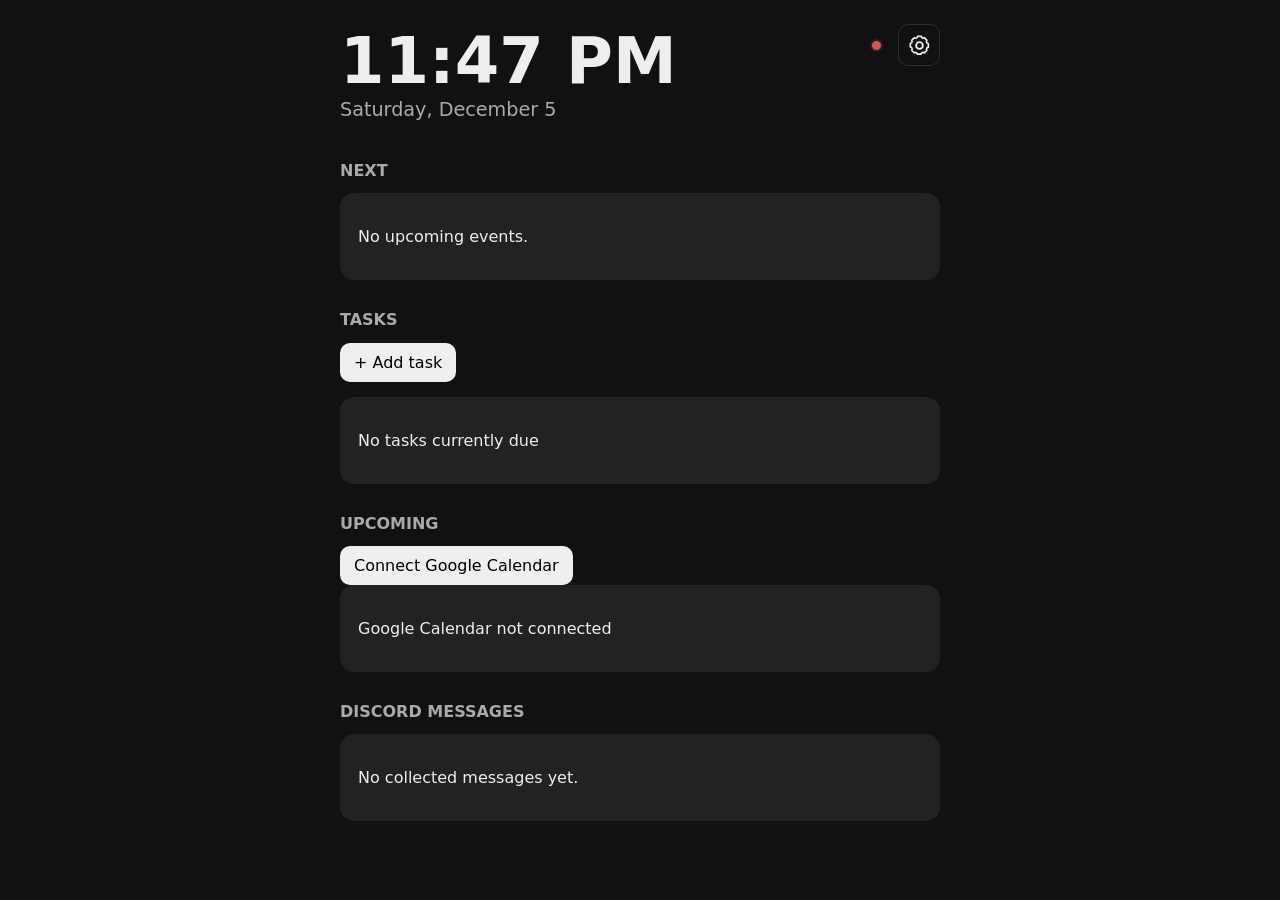
==== index.html @ 7ff109eb "Add files via upload" ====
<!DOCTYPE html>
<html lang="en">
<head>
    <meta charset="UTF-8">
    <meta name="viewport"
          content="width=device-width, initial-scale=1.0">
    <title>Home</title>
    <link rel="stylesheet" href="style.css">
    <link rel="manifest" href="manifest.json">
    <meta name="theme-color" content="#111111">
</head>

<body>
    <main>
        <header class="dashboard-header">

            <div>
                <div id="time">--:--</div>
                <div id="date">Loading...</div>
            </div>

            <div class="header-controls">

                <button
                    type="button"
                    id="collector-status-button"
                    class="collector-status-button"
                    aria-label="Collector status unknown"
                    title="Collector status"
                >
                    <span
                        id="collector-status-dot"
                        class="collector-status-dot collector-status-unknown"
                    ></span>
                </button>

                <button
                    type="button"
                    id="open-settings"
                    class="settings-icon-button"
                    aria-label="Open settings"
                >
                    <svg
                        viewBox="0 0 24 24"
                        aria-hidden="true"
                    >
                        <path
                            d="M12 15.5a3.5 3.5 0 1 0 0-7 3.5 3.5 0 0 0 0 7Z"
                            fill="none"
                            stroke="currentColor"
                            stroke-width="2"
                        />
                        <path
                            d="M19.4 15a1.7 1.7 0 0 0 .34 1.88l.06.06-2.83 2.83-.06-.06A1.7 1.7 0 0 0 15 19.4a1.7 1.7 0 0 0-1 .6 1.7 1.7 0 0 0-.4 1.1V21H9.6v-.1A1.7 1.7 0 0 0 8.6 19.4a1.7 1.7 0 0 0-1.88.34l-.06.06-2.83-2.83.06-.06A1.7 1.7 0 0 0 4.2 15a1.7 1.7 0 0 0-.6-1 1.7 1.7 0 0 0-1.1-.4H2.4V9.6h.1A1.7 1.7 0 0 0 4.2 8.6a1.7 1.7 0 0 0-.34-1.88l-.06-.06 2.83-2.83.06.06A1.7 1.7 0 0 0 8.6 4.2a1.7 1.7 0 0 0 1-.6 1.7 1.7 0 0 0 .4-1.1V2.4h4v.1a1.7 1.7 0 0 0 1 1.7 1.7 1.7 0 0 0 1.88-.34l.06-.06 2.83 2.83-.06.06A1.7 1.7 0 0 0 19.4 8.6a1.7 1.7 0 0 0 .6 1 1.7 1.7 0 0 0 1.1.4h.1v4h-.1a1.7 1.7 0 0 0-1.7 1Z"
                            fill="none"
                            stroke="currentColor"
                            stroke-width="1.7"
                            stroke-linecap="round"
                            stroke-linejoin="round"
                        />
                    </svg>
                </button>

            </div>

        </header>

        <div id="dashboard-view">

            <section>
                <h2>Next</h2>

                <div id="next-event">
                    <div class="card">
                        <p>No upcoming events.</p>
                    </div>
                </div>
            </section>

            <section>
                <h2>Tasks</h2>

                <button id="show-add-task">+ Add task</button>

                <form id="task-form" hidden>
                    <div class="card task-form">

                        <h3 id="task-form-title">Add task</h3>

                        <label>
                            Task
                            <input
                                id="task-name"
                                type="text"
                                required
                                placeholder="e.g. Clean bathroom"
                            >
                        </label>

                        <label>
                            Type
                            <select id="task-type">
                                <option value="one-off">One-off</option>
                                <option value="recurring">Recurring</option>
                            </select>
                        </label>

                        <label>
                            Special task type
                            <select id="task-special-type">
                                <option value="">Normal task</option>
                                <option value="clothes-washing">
                                    Clothes washing
                                </option>
                                <option value="bedding-washing">
                                    Bedding / towels washing
                                </option>
                            </select>
                        </label>

                        <label>
                            Scheduling
                            <select id="task-flexibility">
                                <option value="flexible">Flexible</option>
                                <option value="fixed">Fixed</option>
                            </select>
                        </label>

                        <label>
                            Estimated duration
                            <div class="duration-input">
                                <input
                                    id="task-duration"
                                    type="number"
                                    min="5"
                                    step="5"
                                    value="30"
                                    required
                                >
                                <span>minutes</span>
                            </div>
                        </label>

                        <div id="task-due-option">
                            <label>
                                Due date
                                <input id="task-due" type="date">
                            </label>
                        </div>

                        <div id="recurring-options" hidden>

                            <label>
                                Ideally every
                                <div class="duration-input">
                                    <input
                                        id="task-interval"
                                        type="number"
                                        min="1"
                                        value="7"
                                    >
                                    <span>days</span>
                                </div>
                            </label>

                            <label>
                                Can be done this many days early
                                <input
                                    id="task-early"
                                    type="number"
                                    min="0"
                                    value="1"
                                >
                            </label>

                            <label>
                                Can be done this many days late
                                <input
                                    id="task-late"
                                    type="number"
                                    min="0"
                                    value="2"
                                >
                            </label>

                        </div>

                        <div id="task-flexible-options">

                            <label>
                                Earliest time
                                <input
                                    id="task-earliest-time"
                                    type="time"
                                    value="09:00"
                                >
                            </label>

                            <label>
                                Latest time
                                <input
                                    id="task-latest-time"
                                    type="time"
                                    value="20:00"
                                >
                            </label>

                        </div>

                        <div id="task-fixed-options" hidden>

                            <label>
                                Fixed date
                                <input
                                    id="task-fixed-date"
                                    type="date"
                                >
                            </label>

                            <label>
                                Start time
                                <input
                                    id="task-fixed-start-time"
                                    type="time"
                                >
                            </label>

                        </div>

                        <label class="checkbox-label">
                            <input
                                id="task-requires-home"
                                type="checkbox"
                            >
                            Requires me to be home
                        </label>

                        <label>
                            Effort
                            <select id="task-effort">
                                <option value="low">Low</option>
                                <option value="medium" selected>Medium</option>
                                <option value="high">High</option>
                            </select>
                        </label>

                        <label
                            id="task-batchable-option"
                            class="checkbox-label"
                            hidden
                        >
                            <input
                                id="task-batchable"
                                type="checkbox"
                            >
                            Can be grouped with similar tasks
                        </label>

                        <label class="checkbox-label">
                            <input
                                id="task-avoid-hangover"
                                type="checkbox"
                                checked
                            >
                            Avoid likely hangover days
                        </label>

                        <label>
                            Notes
                            <textarea
                                id="task-notes"
                                rows="3"
                            ></textarea>
                        </label>

                        <div class="form-buttons">
                            <button type="submit" id="save-task">
                                Save task
                            </button>

                            <button
                                type="button"
                                id="cancel-task"
                            >
                                Cancel
                            </button>
                        </div>

                    </div>
                </form>

                <div id="task-list"></div>
            </section>

            <section>
                <h2>Upcoming</h2>
            
                <button id="connect-google">
                    Connect Google Calendar
                </button>
            
                <div id="calendar-events">
                    <div class="card">
                        <p>Google Calendar not connected</p>
                    </div>
                </div>
            </section>

            <section id="discord-messages-section">
                <h2>Discord messages</h2>

                <div id="discord-messages">
                    <div class="card">
                        <p>Loading messages...</p>
                    </div>
                </div>
            </section>
        </div>

        <div id="settings-view" hidden>

            <div class="settings-header">

                <h1>Settings</h1>

                <button
                    type="button"
                    id="close-settings"
                    class="settings-close-button"
                    aria-label="Close settings"
                >
                    ×
                </button>

            </div>

            <div
                class="settings-tabs"
                role="tablist"
                aria-label="Settings categories"
            >

                <button
                    type="button"
                    class="settings-tab active"
                    data-settings-tab="calendar"
                >
                    Calendar
                </button>

                <button
                    type="button"
                    class="settings-tab"
                    data-settings-tab="scheduler"
                >
                    Scheduler
                </button>

            </div>

            <div
                id="calendar-settings-tab"
                class="settings-tab-content"
            >

        <section>
            <h2>Calendar Settings</h2>

            <p class="settings-description">
                Choose how automatic scheduling should treat each calendar.
            </p>

            <div id="calendar-settings">
                <div class="card">
                    <p>Loading calendars...</p>
                </div>
            </div>
        </section>

        </div>

            <div
                id="scheduler-settings-tab"
                class="settings-tab-content"
                hidden
            >

                <section>
                    <h2>Scheduler Settings</h2>

                    <div class="card task-form">

                        <label>
                            Normal earliest start
                            <input
                                id="scheduler-normal-earliest"
                                type="time"
                                value="12:00"
                            >
                        </label>

                        <label>
                            Hangover-day earliest start
                            <input
                                id="scheduler-hangover-earliest"
                                type="time"
                                value="14:00"
                            >
                        </label>

                        <label>
                            Preferred finish
                            <input
                                id="scheduler-preferred-finish"
                                type="time"
                                value="19:00"
                            >
                        </label>

                        <label>
                            Absolute latest finish
                            <input
                                id="scheduler-absolute-finish"
                                type="time"
                                value="21:00"
                            >
                        </label>

                        <label class="checkbox-label">
                            <input
                                id="scheduler-early-fixed-override"
                                type="checkbox"
                                checked
                            >
                            Early fixed events override normal start time
                        </label>

                        <label>
                            Lecture travel before
                            <div class="duration-input">
                                <input
                                    id="scheduler-lecture-travel-before"
                                    type="number"
                                    min="0"
                                    step="5"
                                    value="40"
                                >
                                <span>minutes</span>
                            </div>
                        </label>

                        <label>
                            Lecture travel after
                            <div class="duration-input">
                                <input
                                    id="scheduler-lecture-travel-after"
                                    type="number"
                                    min="0"
                                    step="5"
                                    value="40"
                                >
                                <span>minutes</span>
                            </div>
                        </label>

                        <label>
                            Default transition buffer
                            <div class="duration-input">
                                <input
                                    id="scheduler-transition"
                                    type="number"
                                    min="0"
                                    step="5"
                                    value="15"
                                >
                                <span>minutes</span>
                            </div>
                        </label>

                        <button id="save-scheduler-settings">
                            Save scheduler settings
                        </button>

                        <p id="scheduler-settings-status"></p>

                    </div>
                </section>
            </div>

        </div>
    </main>

        <dialog id="confirm-dialog">

            <div class="confirm-dialog-content">

                <h3 id="confirm-dialog-title">
                    Are you sure?
                </h3>

                <p id="confirm-dialog-message"></p>

                <div class="confirm-dialog-actions">

                    <button
                        type="button"
                        id="confirm-dialog-cancel"
                    >
                        Cancel
                    </button>

                    <button
                        type="button"
                        id="confirm-dialog-confirm"
                        class="danger-button"
                    >
                        Delete
                    </button>

                </div>

            </div>

        </dialog>

        <dialog id="laundry-machine-dialog">

            <div class="confirm-dialog-content">

                <h3>
                    Machine already in use
                </h3>

                <p>
                    How long do you think it will be busy?
                </p>

                <div class="laundry-machine-options">

                    <button
                        type="button"
                        data-laundry-busy-minutes="30"
                    >
                        30 minutes
                    </button>

                    <button
                        type="button"
                        data-laundry-busy-minutes="60"
                    >
                        1 hour
                    </button>

                    <button
                        type="button"
                        data-laundry-busy-minutes="120"
                    >
                        2 hours
                    </button>

                </div>

                <div class="confirm-dialog-actions">

                    <button
                        type="button"
                        id="laundry-machine-cancel"
                    >
                        Cancel
                    </button>

                </div>

            </div>

        </dialog>

        <dialog id="collector-status-dialog">

            <div class="collector-status-dialog-content">

                <div class="collector-status-dialog-header">
                    <h3>Collector status</h3>

                    <button
                        type="button"
                        id="collector-status-close"
                        class="collector-status-close"
                        aria-label="Close collector status"
                    >
                        ×
                    </button>
                </div>

                <div id="collector-status-details">
                    Loading...
                </div>

            </div>

        </dialog>

    <script src="script-v15.js"></script>
</body>
</html>
---- style.css ----
body {
    margin: 0;
    font-family: system-ui, sans-serif;
    background: #111;
    color: #eee;
}

main {
    max-width: 600px;
    margin: auto;
    padding: 24px;
}

header {
    margin-bottom: 40px;
}

#time {
    font-size: 4rem;
    font-weight: 700;
}

#date {
    font-size: 1.2rem;
    color: #aaa;
}

section {
    margin-bottom: 30px;
}

h2 {
    font-size: 1rem;
    text-transform: uppercase;
    color: #aaa;
}

.card {
    background: #222;
    padding: 18px;
    border-radius: 14px;
}

button {
    padding: 10px 14px;
    border: 0;
    border-radius: 10px;
    font: inherit;
}

.task {
    display: flex;
    align-items: center;
    justify-content: space-between;
    margin-bottom: 10px;
}

#show-add-task {
    margin-bottom: 15px;
}

.task-form {
    display: flex;
    flex-direction: column;
    gap: 18px;
    margin-bottom: 20px;
}

.task-form label {
    display: flex;
    flex-direction: column;
    gap: 7px;
    color: #aaa;
}

.task-form input,
.task-form select,
.task-form textarea {
    box-sizing: border-box;
    width: 100%;
    padding: 11px;
    border: 1px solid #444;
    border-radius: 8px;
    background: #181818;
    color: #eee;
    font: inherit;
}

.duration-input {
    display: flex;
    align-items: center;
    gap: 10px;
}

.duration-input input {
    flex: 1;
}

.form-buttons {
    display: flex;
    gap: 10px;
}

.task {
    display: flex;
    justify-content: space-between;
    align-items: center;
    gap: 15px;
}

.task-details {
    flex: 1;
}

.task-meta {
    margin-top: 5px;
    color: #aaa;
    font-size: 0.85rem;
}

.dormant-section {
    margin-top: 20px;
}

.dormant-section summary {
    cursor: pointer;
    color: #aaa;
    padding: 10px 0;
}

.dormant-list {
    margin-top: 10px;
}

.task-dormant {
    opacity: 0.55;
}

.task-actions {
    display: flex;
    gap: 8px;
    align-items: center;
}

.checkbox-label {
    flex-direction: row !important;
    align-items: center;
    gap: 10px !important;
}

.checkbox-label input {
    width: auto;
    margin: 0;
}

.task-actions {
    display: flex;
    gap: 8px;
    align-items: center;
    flex-wrap: wrap;
}

.task-form h3 {
    margin: 0 0 5px;
}

/* =========================
   TASK ACTION MENU
   ========================= */

.task-actions {
    display: flex;
    align-items: center;
    gap: 8px;
}

.task-action-menu {
    position: relative;
}

.task-action-menu > summary {
    list-style: none;

    display: flex;
    align-items: center;
    justify-content: center;

    width: 38px;
    height: 38px;

    padding: 0;

    border: 1px solid
        rgba(255, 255, 255, 0.12);
    border-radius: 10px;

    cursor: pointer;

    font-size: 22px;
    line-height: 1;
}

.task-action-menu > summary::-webkit-details-marker {
    display: none;
}

.task-action-menu-items {
    position: absolute;

    top: calc(100% + 6px);
    right: 0;

    z-index: 100;

    display: flex;
    flex-direction: column;

    min-width: 150px;

    padding: 6px;

    background: #1d1d1d;

    border: 1px solid
        rgba(255, 255, 255, 0.12);

    border-radius: 10px;

    box-shadow:
        0 8px 24px
        rgba(0, 0, 0, 0.35);
}

.task-action-menu-items button {
    width: 100%;

    padding: 10px 12px;

    border: 0;
    border-radius: 7px;

    background: transparent;

    text-align: left;
    white-space: nowrap;

    cursor: pointer;
}

.task-action-menu-items button:hover {
    background:
        rgba(255, 255, 255, 0.08);
}

/* =========================
   CONFIRMATION DIALOG
   ========================= */

#confirm-dialog {
    width: min(
        calc(100% - 32px),
        400px
    );

    padding: 0;

    border: 1px solid
        rgba(255, 255, 255, 0.12);

    border-radius: 16px;

    background: #1d1d1d;
    color: inherit;

    box-shadow:
        0 20px 60px
        rgba(0, 0, 0, 0.5);
}

#confirm-dialog::backdrop {
    background:
        rgba(0, 0, 0, 0.65);

    backdrop-filter:
        blur(3px);
}

.confirm-dialog-content {
    padding: 22px;
}

.confirm-dialog-content h3 {
    margin-top: 0;
    margin-bottom: 10px;
}

.confirm-dialog-content p {
    margin:
        0 0 22px 0;

    opacity: 0.8;
}

.confirm-dialog-actions {
    display: flex;
    justify-content: flex-end;
    gap: 10px;
}

.danger-button {
    background: #b3261e;
    color: white;
}

/* =========================
   TASK ACTION ICONS
   ========================= */

.task-action-menu-items button {
    display: flex;
    align-items: center;
    gap: 10px;

    color: #f2f2f2;

    font: inherit;
}

.task-action-icon {
    width: 18px;
    height: 18px;

    flex: 0 0 18px;

    color: currentColor;
}

.task-delete-action {
    color: #f2f2f2;
}

.task-action-menu-items button:hover {
    background:
        rgba(255, 255, 255, 0.08);
}

/* =========================
   LAUNDRY MACHINE DIALOG
   ========================= */

#laundry-machine-dialog {
    width: min(
        calc(100% - 32px),
        400px
    );

    padding: 0;

    border: 1px solid
        rgba(255, 255, 255, 0.12);

    border-radius: 16px;

    background: #1d1d1d;
    color: inherit;

    box-shadow:
        0 20px 60px
        rgba(0, 0, 0, 0.5);
}

#laundry-machine-dialog::backdrop {
    background:
        rgba(0, 0, 0, 0.65);

    backdrop-filter:
        blur(3px);
}

.laundry-machine-options {
    display: flex;
    flex-direction: column;
    gap: 8px;

    margin-bottom: 18px;
}

.laundry-machine-options button {
    width: 100%;

    padding: 12px 14px;

    text-align: left;
}

/* =========================
   MACHINE BUSY TASK
   ========================= */

.task-machine-busy .task-details {
    opacity: 0.58;
}

.task-machine-busy-label {
    margin-top: 6px;

    font-size: 0.9rem;
    font-weight: 600;

    opacity: 0.85;
}

/* =========================
   SETTINGS PAGE
   ========================= */

.dashboard-header {
    display: flex;
    align-items: flex-start;
    justify-content: space-between;
    gap: 20px;
}

.settings-icon-button,
.settings-close-button {
    display: flex;
    align-items: center;
    justify-content: center;

    width: 42px;
    height: 42px;
    padding: 0;

    flex: 0 0 42px;

    background: transparent;
    color: #eee;

    border: 1px solid
        rgba(255, 255, 255, 0.12);

    cursor: pointer;
}

.settings-icon-button svg {
    width: 23px;
    height: 23px;
}

.settings-icon-button:hover,
.settings-close-button:hover {
    background:
        rgba(255, 255, 255, 0.08);
}

.settings-close-button {
    font-size: 28px;
    line-height: 1;
}

.settings-header {
    display: flex;
    align-items: center;
    justify-content: space-between;

    margin-bottom: 24px;
}

.settings-header h1 {
    margin: 0;

    font-size: 1.6rem;
}

.settings-tabs {
    display: flex;
    gap: 6px;

    padding: 5px;
    margin-bottom: 24px;

    background: #1a1a1a;
    border-radius: 12px;
}

.settings-tab {
    flex: 1;

    background: transparent;
    color: #aaa;

    cursor: pointer;
}

.settings-tab:hover {
    background:
        rgba(255, 255, 255, 0.05);
}

.settings-tab.active {
    background: #333;
    color: #fff;
}

.settings-tab-content > section {
    margin-bottom: 0;
}

/* =========================
   CALENDAR SETTINGS
   ========================= */

#calendar-settings {
    display: flex;
    flex-direction: column;
    gap: 14px;
}


.calendar-setting {
    position: relative;

    display: grid;
    grid-template-columns: 12px 1fr;
    column-gap: 12px;
    row-gap: 18px;

    padding: 18px;
}


.calendar-setting-color {
    width: 10px;
    height: 10px;

    margin-top: 5px;

    border-radius: 50%;
}


.calendar-setting-name {
    font-size: 1rem;
    font-weight: 650;
    line-height: 1.3;
}


.calendar-setting-controls {
    grid-column: 1 / -1;

    display: flex;
    flex-direction: column;
    gap: 16px;
}


.calendar-setting-field {
    display: flex;
    flex-direction: column;
    gap: 7px;
}


.calendar-setting-label {
    color: #999;
    font-size: 0.8rem;
    font-weight: 600;
}


/* -------------------------
   CUSTOM SELECTS
   ------------------------- */

.calendar-role,
.calendar-type {
    width: 100%;
    box-sizing: border-box;

    padding:
        11px 40px
        11px 12px;

    border:
        1px solid
        rgba(255, 255, 255, 0.12);

    border-radius: 10px;

    background-color: #181818;

    color: #f2f2f2;

    font: inherit;

    appearance: none;
    -webkit-appearance: none;

    cursor: pointer;

    background-image:
        url("data:image/svg+xml,%3Csvg xmlns='http://www.w3.org/2000/svg' width='16' height='16' viewBox='0 0 24 24' fill='none' stroke='%23aaaaaa' stroke-width='2' stroke-linecap='round' stroke-linejoin='round'%3E%3Cpath d='m6 9 6 6 6-6'/%3E%3C/svg%3E");

    background-repeat:
        no-repeat;

    background-position:
        right 12px center;

    background-size:
        16px;
}


.calendar-role:hover,
.calendar-type:hover {
    border-color:
        rgba(255, 255, 255, 0.22);
}


.calendar-role:focus,
.calendar-type:focus {
    outline:
        2px solid
        rgba(255, 255, 255, 0.18);

    outline-offset:
        1px;

    border-color:
        rgba(255, 255, 255, 0.28);
}


/* -------------------------
   DISPLACEABLE TOGGLE
   ------------------------- */

.calendar-displaceable-option {
    display: flex;
    align-items: center;
    justify-content: space-between;
    gap: 20px;

    padding-top: 14px;

    border-top:
        1px solid
        rgba(255, 255, 255, 0.08);

    color: #ddd;

    cursor: pointer;
}


.calendar-displaceable-option[hidden] {
    display: none;
}


.calendar-displaceable {
    position: absolute;

    width: 1px;
    height: 1px;

    opacity: 0;

    pointer-events: none;
}


.calendar-toggle {
    position: relative;

    width: 44px;
    height: 24px;

    flex: 0 0 44px;

    border-radius: 999px;

    background:
        rgba(255, 255, 255, 0.16);

    transition:
        background 0.18s ease;
}


.calendar-toggle::after {
    content: "";

    position: absolute;

    top: 3px;
    left: 3px;

    width: 18px;
    height: 18px;

    border-radius: 50%;

    background: #fff;

    box-shadow:
        0 1px 3px
        rgba(0, 0, 0, 0.4);

    transition:
        transform 0.18s ease;
}


.calendar-displaceable:checked
    + .calendar-toggle {

    background: #4f7cff;
}


.calendar-displaceable:checked
    + .calendar-toggle::after {

    transform:
        translateX(20px);
}


.calendar-displaceable:focus-visible
    + .calendar-toggle {

    outline:
        2px solid
        rgba(255, 255, 255, 0.6);

    outline-offset:
        2px;
}

/* =========================
   COLLECTOR STATUS
   ========================= */

.header-controls {
    display: flex;
    align-items: center;
    gap: 10px;
}


.collector-status-button {
    display: flex;
    align-items: center;
    justify-content: center;

    width: 24px;
    height: 42px;

    padding: 0;

    background: transparent;
    cursor: pointer;
}


.collector-status-dot {
    display: block;

    width: 9px;
    height: 9px;

    border-radius: 50%;

    box-shadow:
        0 0 0 2px
        rgba(255, 255, 255, 0.08);
}


.collector-status-healthy {
    background: #43c767;
}


.collector-status-degraded {
    background: #d9a441;
}


.collector-status-offline,
.collector-status-unknown {
    background: #d9534f;
}


/* =========================
   DISCORD MESSAGES
   ========================= */

#discord-messages {
    display: flex;
    flex-direction: column;
    gap: 10px;
}


.discord-message {
    padding: 14px 16px;
}


.discord-message-content {
    white-space: pre-wrap;
    overflow-wrap: anywhere;

    line-height: 1.4;
}


.discord-message-meta {
    margin-top: 8px;

    color: #888;
    font-size: 0.8rem;
}

/* =========================
   COLLECTOR STATUS DIALOG
   ========================= */

#collector-status-dialog {
    width: min(
        calc(100% - 32px),
        380px
    );

    padding: 0;

    border: 1px solid
        rgba(255, 255, 255, 0.12);

    border-radius: 16px;

    background: #1d1d1d;
    color: #eee;

    box-shadow:
        0 20px 60px
        rgba(0, 0, 0, 0.5);
}


#collector-status-dialog::backdrop {
    background:
        rgba(0, 0, 0, 0.65);

    backdrop-filter:
        blur(3px);
}


.collector-status-dialog-content {
    padding: 20px;
}


.collector-status-dialog-header {
    display: flex;
    align-items: center;
    justify-content: space-between;

    margin-bottom: 20px;
}


.collector-status-dialog-header h3 {
    margin: 0;
}


.collector-status-close {
    width: 36px;
    height: 36px;

    padding: 0;

    display: flex;
    align-items: center;
    justify-content: center;

    background: transparent;
    color: #eee;

    font-size: 24px;
    cursor: pointer;
}


.collector-dialog-overall {
    display: flex;
    align-items: center;
    gap: 10px;

    margin-bottom: 20px;

    font-size: 1.05rem;
}


.collector-component-list {
    border-top: 1px solid
        rgba(255, 255, 255, 0.08);

    border-bottom: 1px solid
        rgba(255, 255, 255, 0.08);
}


.collector-component {
    display: flex;
    justify-content: space-between;

    padding: 11px 0;
}


.collector-component + .collector-component {
    border-top: 1px solid
        rgba(255, 255, 255, 0.05);
}


.collector-component span:last-child {
    color: #aaa;
}


.collector-last-check {
    margin-top: 16px;

    color: #888;
    font-size: 0.85rem;
}
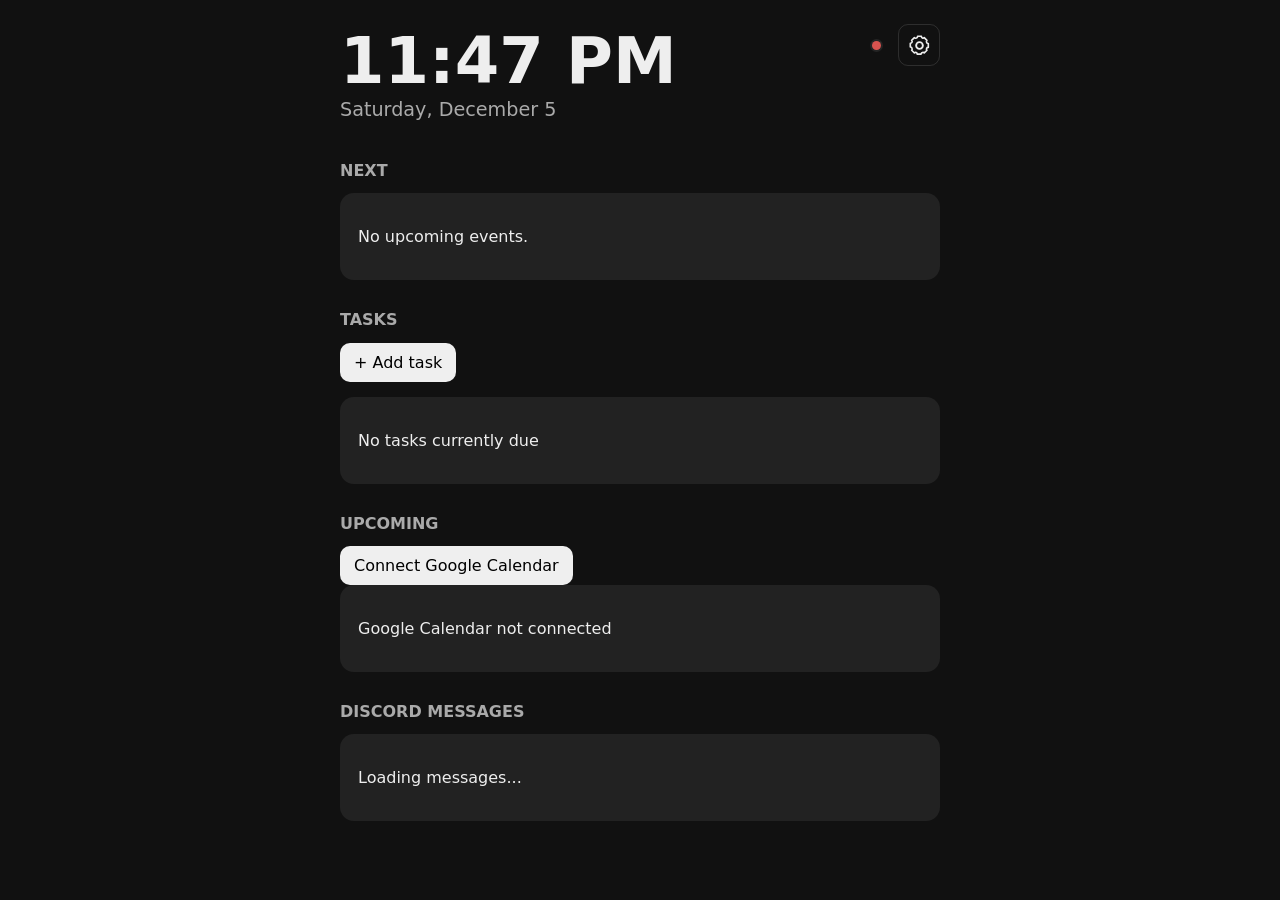
==== commit dd189226: "Add files via upload" ====
--- a/index.html
+++ b/index.html
@@ -306,6 +306,30 @@
                 </div>
             </section>
 
+            <section
+                id="discord-events-section"
+                hidden
+            >
+                <h2>Would you like to go?</h2>
+
+                <div id="discord-events"></div>
+
+                <details
+                    id="rejected-discord-events-section"
+                    class="rejected-discord-events"
+                    hidden
+                >
+                    <summary>
+                        Rejected events
+                    </summary>
+
+                    <div
+                        id="rejected-discord-events"
+                        class="rejected-discord-events-list"
+                    ></div>
+                </details>
+            </section>
+
             <section id="discord-messages-section">
                 <h2>Discord messages</h2>
 
--- a/style.css
+++ b/style.css
@@ -945,3 +945,167 @@
     color: #888;
     font-size: 0.85rem;
 }
+
+/* Discord society announcements */
+
+.discord-message-header {
+    display: flex;
+    align-items: center;
+    gap: 12px;
+    margin-bottom: 12px;
+}
+
+.discord-society-logo {
+    width: 44px;
+    height: 44px;
+    border-radius: 50%;
+    object-fit: cover;
+    flex-shrink: 0;
+}
+
+.discord-message-source {
+    min-width: 0;
+}
+
+.discord-society-name {
+    font-weight: 600;
+    font-size: 0.95rem;
+    line-height: 1.2;
+}
+
+.discord-channel-name {
+    margin-top: 2px;
+    font-size: 0.8rem;
+    opacity: 0.65;
+}
+
+.discord-message-content {
+    white-space: pre-wrap;
+    overflow-wrap: anywhere;
+}
+
+.discord-message-meta {
+    margin-top: 10px;
+    font-size: 0.75rem;
+    opacity: 0.6;
+}
+
+/* =========================
+   DISCORD EVENT CANDIDATES
+   ========================= */
+
+#discord-events {
+    display: flex;
+    flex-direction: column;
+    gap: 12px;
+}
+
+.discord-event-card {
+    padding: 16px;
+}
+
+.discord-event-header {
+    display: flex;
+    align-items: center;
+    gap: 10px;
+
+    margin-bottom: 14px;
+}
+
+.discord-event-title {
+    margin-bottom: 10px;
+
+    font-size: 1.15rem;
+    font-weight: 700;
+    line-height: 1.3;
+}
+
+.discord-event-details {
+    display: flex;
+    flex-direction: column;
+    gap: 4px;
+
+    color: #ccc;
+    line-height: 1.4;
+}
+
+.discord-event-description {
+    margin-top: 12px;
+
+    color: #aaa;
+    line-height: 1.45;
+}
+
+.discord-event-original {
+    margin-top: 14px;
+
+    color: #aaa;
+}
+
+.discord-event-original summary {
+    cursor: pointer;
+
+    font-size: 0.85rem;
+}
+
+.discord-event-original
+.discord-message-content {
+    margin-top: 10px;
+
+    color: #ccc;
+}
+
+.discord-event-actions {
+    display: flex;
+    justify-content: flex-end;
+    gap: 10px;
+
+    margin-top: 16px;
+}
+
+.discord-event-actions button {
+    display: flex;
+    align-items: center;
+    justify-content: center;
+
+    width: 44px;
+    height: 44px;
+
+    padding: 0;
+
+    border-radius: 50%;
+
+    font-size: 1.35rem;
+    font-weight: 700;
+
+    cursor: pointer;
+}
+
+.discord-event-reject {
+    background: rgba(217, 83, 79, 0.16);
+    color: #ef7773;
+}
+
+.discord-event-accept {
+    background: rgba(67, 199, 103, 0.16);
+    color: #63d881;
+}
+
+.discord-event-actions button:disabled {
+    opacity: 0.4;
+    cursor: default;
+}
+
+.discord-event-review-label {
+    margin-top: 2px;
+
+    color: #d9a441;
+    font-size: 0.8rem;
+    font-weight: 600;
+}
+
+.discord-event-needs-review {
+    border:
+        1px solid
+        rgba(217, 164, 65, 0.3);
+}
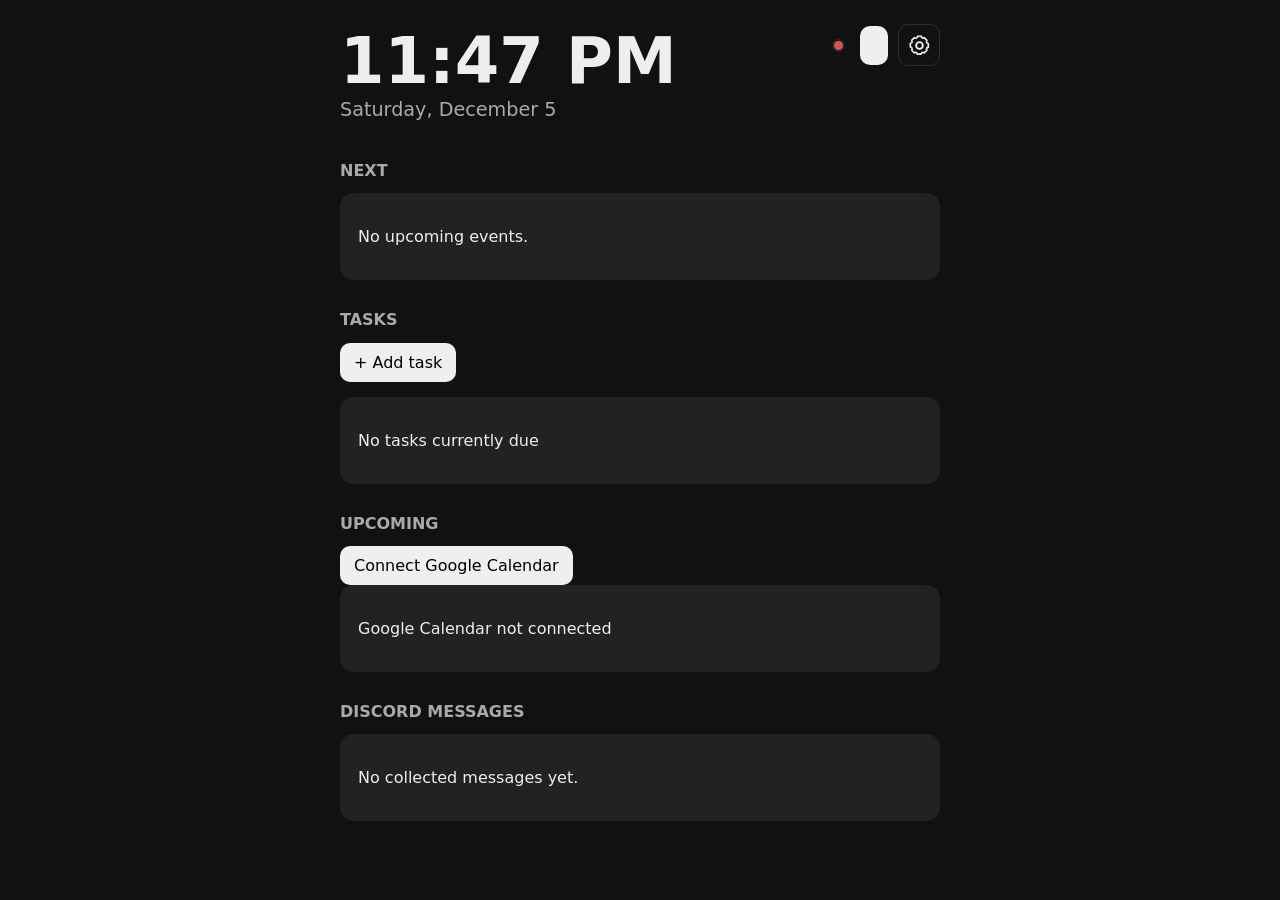
==== commit a8f6f477: "Add files via upload" ====
--- a/index.html
+++ b/index.html
@@ -32,6 +32,36 @@
                         id="collector-status-dot"
                         class="collector-status-dot collector-status-unknown"
                     ></span>
+                </button>
+
+                <button
+                    type="button"
+                    id="open-accepted-events"
+                    class="accepted-events-button"
+                    aria-label="Accepted events"
+                    title="Accepted events"
+                >
+                    <svg
+                        viewBox="0 0 24 24"
+                        aria-hidden="true"
+                    >
+                        <path
+                            d="M8 2v3M16 2v3M3.5 9h17M5 4h14a1.5 1.5 0 0 1 1.5 1.5v14A1.5 1.5 0 0 1 19 21H5a1.5 1.5 0 0 1-1.5-1.5v-14A1.5 1.5 0 0 1 5 4Z"
+                            fill="none"
+                            stroke="currentColor"
+                            stroke-width="1.8"
+                            stroke-linecap="round"
+                            stroke-linejoin="round"
+                        />
+                        <path
+                            d="m8 15 2.3 2.3L16 11.5"
+                            fill="none"
+                            stroke="currentColor"
+                            stroke-width="1.8"
+                            stroke-linecap="round"
+                            stroke-linejoin="round"
+                        />
+                    </svg>
                 </button>
 
                 <button
@@ -323,6 +353,22 @@
                         Rejected events
                     </summary>
 
+                    <div class="rejected-discord-sort">
+                        <label for="rejected-discord-sort">
+                            Sort by
+                        </label>
+
+                        <select id="rejected-discord-sort">
+                            <option value="rejected">
+                                Recently rejected
+                            </option>
+
+                            <option value="event">
+                                Event date
+                            </option>
+                        </select>
+                    </div>
+
                     <div
                         id="rejected-discord-events"
                         class="rejected-discord-events-list"
@@ -339,6 +385,33 @@
                     </div>
                 </div>
             </section>
+        </div>
+
+        <div id="accepted-events-view" hidden>
+
+            <div class="accepted-events-header">
+
+                <h1>Accepted Events</h1>
+
+                <button
+                    type="button"
+                    id="close-accepted-events"
+                    class="settings-close-button"
+                    aria-label="Close accepted events"
+                >
+                    ×
+                </button>
+
+            </div>
+
+            <section>
+                <div id="accepted-discord-events">
+                    <div class="card">
+                        <p>Loading accepted events...</p>
+                    </div>
+                </div>
+            </section>
+
         </div>
 
         <div id="settings-view" hidden>
--- a/style.css
+++ b/style.css
@@ -1109,3 +1109,286 @@
         1px solid
         rgba(217, 164, 65, 0.3);
 }
+
+/* =========================
+   REJECTED EVENT SORT
+   ========================= */
+
+.rejected-discord-sort {
+    display: flex;
+    align-items: center;
+    gap: 10px;
+
+    margin:
+        12px 0
+        14px;
+}
+
+
+.rejected-discord-sort label {
+    color: #999;
+    font-size: 0.8rem;
+    font-weight: 600;
+
+    white-space: nowrap;
+}
+
+
+#rejected-discord-sort {
+    box-sizing: border-box;
+
+    padding:
+        9px 38px
+        9px 12px;
+
+    border:
+        1px solid
+        rgba(255, 255, 255, 0.12);
+
+    border-radius: 10px;
+
+    background-color: #181818;
+
+    color: #f2f2f2;
+
+    font: inherit;
+    font-size: 0.9rem;
+
+    appearance: none;
+    -webkit-appearance: none;
+
+    cursor: pointer;
+
+    background-image:
+        url("data:image/svg+xml,%3Csvg xmlns='http://www.w3.org/2000/svg' width='16' height='16' viewBox='0 0 24 24' fill='none' stroke='%23aaaaaa' stroke-width='2' stroke-linecap='round' stroke-linejoin='round'%3E%3Cpath d='m6 9 6 6 6-6'/%3E%3C/svg%3E");
+
+    background-repeat:
+        no-repeat;
+
+    background-position:
+        right 12px center;
+
+    background-size:
+        16px;
+}
+
+
+#rejected-discord-sort:hover {
+    border-color:
+        rgba(255, 255, 255, 0.22);
+}
+
+
+#rejected-discord-sort:focus {
+    outline:
+        2px solid
+        rgba(255, 255, 255, 0.18);
+
+    outline-offset: 1px;
+
+    border-color:
+        rgba(255, 255, 255, 0.28);
+}
+
+/* =========================
+   DISCORD EVENT EDITING
+   ========================= */
+
+.discord-event-edit {
+    display: inline-flex;
+    align-items: center;
+    justify-content: center;
+
+    margin-top: 14px;
+
+    padding:
+        9px 14px;
+
+    border:
+        1px solid
+        rgba(255, 255, 255, 0.12);
+
+    border-radius: 10px;
+
+    background: #181818;
+    color: #f2f2f2;
+
+    font: inherit;
+    font-size: 0.9rem;
+    font-weight: 600;
+
+    cursor: pointer;
+}
+
+.discord-event-edit:hover {
+    border-color:
+        rgba(255, 255, 255, 0.22);
+
+    background: #202020;
+}
+
+
+/* Give the original announcement
+   breathing room before Edit details */
+
+.discord-event-original +
+.discord-event-edit {
+    margin-top: 16px;
+}
+
+
+/* Expanded editor */
+
+.discord-event-edit-form {
+    margin-top: 14px;
+
+    padding: 14px;
+
+    border:
+        1px solid
+        rgba(255, 255, 255, 0.1);
+
+    border-radius: 12px;
+
+    background:
+        rgba(255, 255, 255, 0.025);
+
+    display: flex;
+    flex-direction: column;
+    gap: 12px;
+}
+
+
+/* Important: preserve the HTML hidden
+   attribute when the form is closed */
+
+.discord-event-edit-form[hidden] {
+    display: none;
+}
+
+
+.discord-event-edit-form label {
+    display: flex;
+    flex-direction: column;
+    gap: 6px;
+
+    color: #aaa;
+
+    font-size: 0.82rem;
+    font-weight: 600;
+}
+
+
+/* Inputs */
+
+.discord-event-edit-form input,
+.discord-event-edit-form select,
+.discord-event-edit-form textarea {
+    width: 100%;
+    box-sizing: border-box;
+
+    padding:
+        10px 12px;
+
+    border:
+        1px solid
+        rgba(255, 255, 255, 0.12);
+
+    border-radius: 10px;
+
+    background-color: #181818;
+
+    color: #f2f2f2;
+
+    font: inherit;
+    font-size: 0.95rem;
+}
+
+
+/* Keep textarea tidy */
+
+.discord-event-edit-form textarea {
+    min-height: 80px;
+
+    resize: vertical;
+
+    line-height: 1.4;
+}
+
+
+/* Focus state */
+
+.discord-event-edit-form input:focus,
+.discord-event-edit-form select:focus,
+.discord-event-edit-form textarea:focus {
+    outline:
+        2px solid
+        rgba(255, 255, 255, 0.16);
+
+    outline-offset: 1px;
+
+    border-color:
+        rgba(255, 255, 255, 0.28);
+}
+
+
+/* Cancel / Save row */
+
+.discord-event-edit-actions {
+    display: flex;
+    justify-content: flex-end;
+    gap: 10px;
+
+    margin-top: 2px;
+}
+
+
+.discord-event-edit-actions button {
+    padding:
+        9px 14px;
+
+    border-radius: 10px;
+
+    font: inherit;
+    font-size: 0.9rem;
+    font-weight: 600;
+
+    cursor: pointer;
+}
+
+
+/* Cancel */
+
+.discord-event-edit-actions
+[data-discord-event-edit-cancel] {
+    background: #181818;
+
+    color: #bbb;
+
+    border:
+        1px solid
+        rgba(255, 255, 255, 0.12);
+}
+
+
+/* Save */
+
+.discord-event-edit-actions
+button[type="submit"] {
+    background:
+        rgba(67, 199, 103, 0.16);
+
+    color: #63d881;
+
+    border:
+        1px solid
+        rgba(67, 199, 103, 0.25);
+}
+
+
+.discord-event-edit-actions
+button:disabled {
+    opacity: 0.4;
+
+    cursor: default;
+}
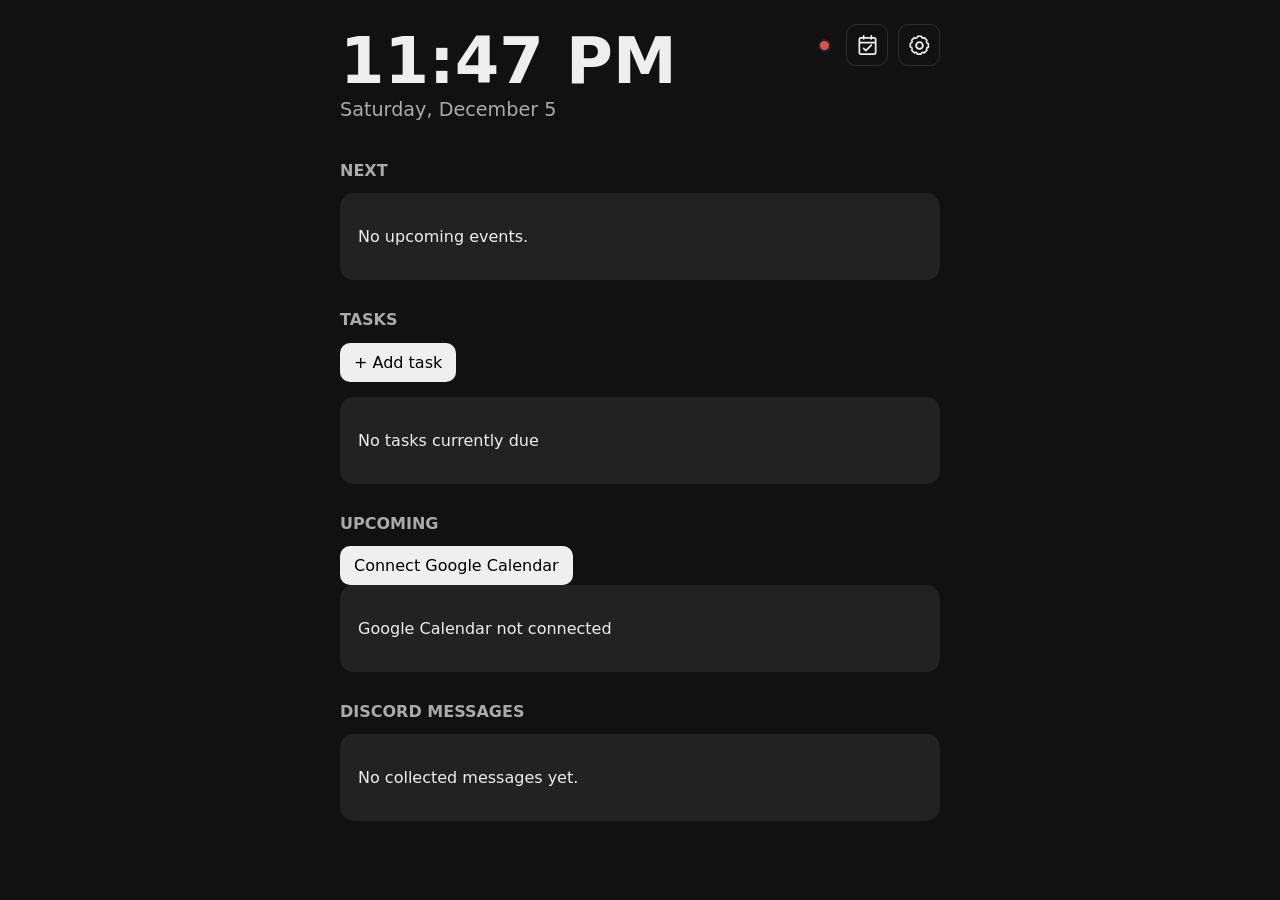
==== commit a5ecd29d: "Add files via upload" ====
--- a/index.html
+++ b/index.html
@@ -97,6 +97,13 @@
 
         <div id="dashboard-view">
 
+            <section
+                id="live-travel-section"
+                hidden
+            >
+                <div id="live-travel"></div>
+            </section>
+
             <section>
                 <h2>Next</h2>
 
--- a/style.css
+++ b/style.css
@@ -422,6 +422,7 @@
 }
 
 .settings-icon-button,
+.accepted-events-button,
 .settings-close-button {
     display: flex;
     align-items: center;
@@ -442,12 +443,14 @@
     cursor: pointer;
 }
 
-.settings-icon-button svg {
+.settings-icon-button svg,
+.accepted-events-button svg {
     width: 23px;
     height: 23px;
 }
 
 .settings-icon-button:hover,
+.accepted-events-button:hover,
 .settings-close-button:hover {
     background:
         rgba(255, 255, 255, 0.08);
@@ -1392,3 +1395,135 @@
 
     cursor: default;
 }
+
+/* =========================
+   ACCEPTED EVENT TRAVEL
+   ========================= */
+
+.accepted-event-travel {
+    margin-top: 12px;
+    border-top: 1px solid rgba(255, 255, 255, 0.08);
+    border-bottom: 1px solid rgba(255, 255, 255, 0.08);
+}
+
+.accepted-event-travel-summary {
+    display: flex;
+    align-items: center;
+    justify-content: space-between;
+
+    padding: 12px 0;
+
+    font-size: 0.95rem;
+    font-weight: 600;
+
+    cursor: pointer;
+    user-select: none;
+
+    list-style: none;
+}
+
+.accepted-event-travel-summary::-webkit-details-marker {
+    display: none;
+}
+
+.accepted-event-travel-summary::marker {
+    display: none;
+    content: "";
+}
+
+.accepted-event-travel-chevron {
+    font-size: 1.25rem;
+    line-height: 1;
+
+    opacity: 0.65;
+
+    transition:
+        transform 0.18s ease;
+}
+
+.accepted-event-travel[open]
+.accepted-event-travel-chevron {
+    transform: rotate(90deg);
+}
+
+
+/* Journey */
+
+.accepted-event-travel-body {
+    padding:
+        2px
+        0
+        14px;
+}
+
+.accepted-travel-leg {
+    display: grid;
+
+    grid-template-columns:
+        46px
+        24px
+        minmax(0, 1fr);
+
+    column-gap: 8px;
+
+    align-items: start;
+
+    padding: 7px 0;
+}
+
+.accepted-travel-leg-time {
+    padding-top: 2px;
+
+    font-size: 0.82rem;
+    opacity: 0.65;
+
+    font-variant-numeric:
+        tabular-nums;
+}
+
+
+/* Icons */
+
+.accepted-travel-leg-icon {
+    display: flex;
+    align-items: flex-start;
+    justify-content: center;
+
+    padding-top: 1px;
+}
+
+.accepted-travel-icon {
+    display: block;
+
+    width: 18px;
+    height: 18px;
+
+    fill: none;
+    stroke: currentColor;
+    stroke-width: 1.8;
+    stroke-linecap: round;
+    stroke-linejoin: round;
+
+    opacity: 0.8;
+}
+
+
+/* Text */
+
+.accepted-travel-leg-content {
+    min-width: 0;
+}
+
+.accepted-travel-leg-main {
+    font-size: 0.9rem;
+    line-height: 1.3;
+}
+
+.accepted-travel-leg-meta {
+    margin-top: 2px;
+
+    font-size: 0.8rem;
+    line-height: 1.25;
+
+    opacity: 0.6;
+}
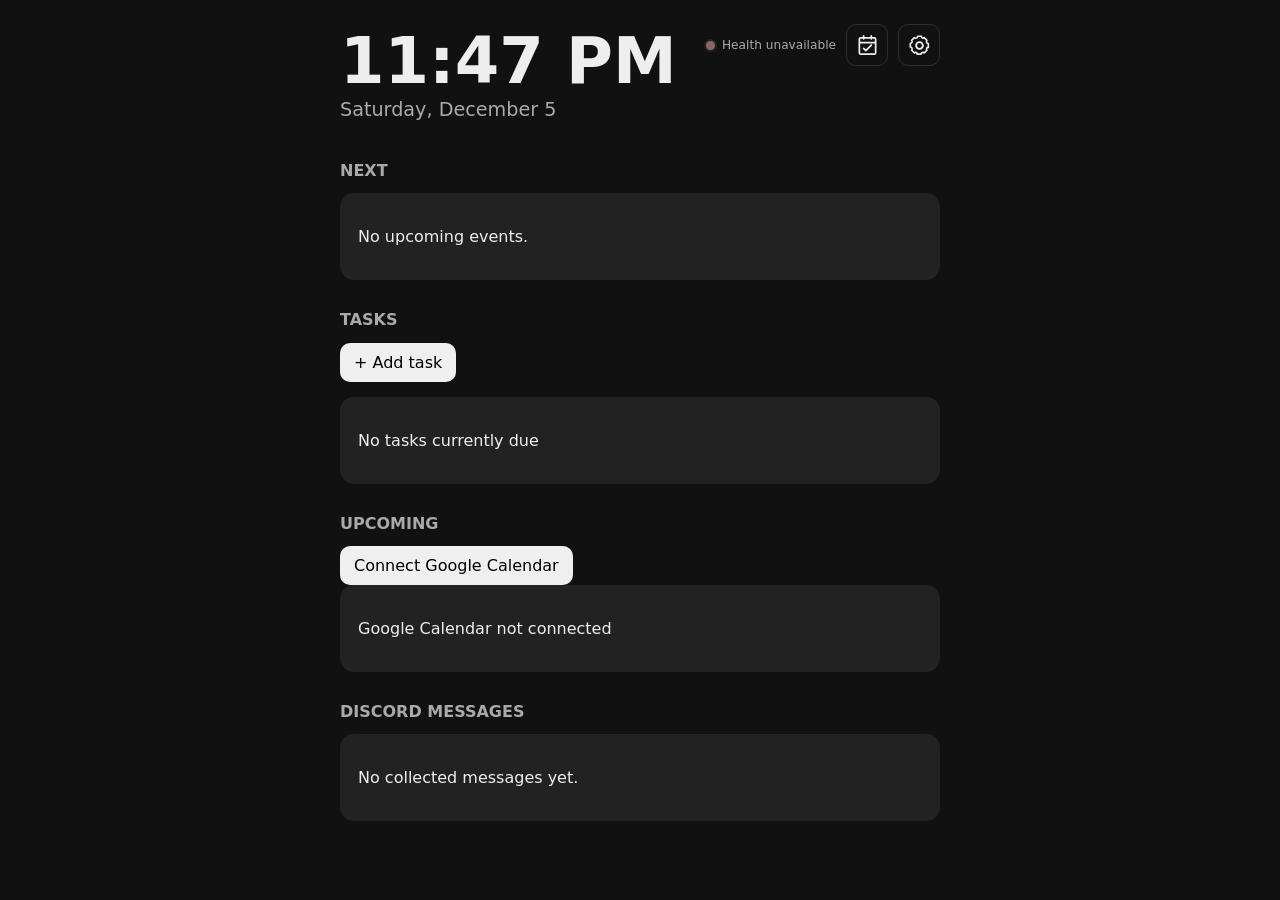
==== commit f6fdc0cc: "Add files via upload" ====
--- a/index.html
+++ b/index.html
@@ -25,13 +25,16 @@
                     type="button"
                     id="collector-status-button"
                     class="collector-status-button"
-                    aria-label="Collector status unknown"
-                    title="Collector status"
+                    aria-label="System health unknown"
+                    title="System health"
                 >
                     <span
                         id="collector-status-dot"
                         class="collector-status-dot collector-status-unknown"
                     ></span>
+                    <span id="collector-status-label" class="collector-status-label">
+                        Health unavailable
+                    </span>
                 </button>
 
                 <button
@@ -684,13 +687,13 @@
             <div class="collector-status-dialog-content">
 
                 <div class="collector-status-dialog-header">
-                    <h3>Collector status</h3>
+                    <h3>System health</h3>
 
                     <button
                         type="button"
                         id="collector-status-close"
                         class="collector-status-close"
-                        aria-label="Close collector status"
+                        aria-label="Close system health"
                     >
                         ×
                     </button>
--- a/style.css
+++ b/style.css
@@ -760,13 +760,20 @@
     align-items: center;
     justify-content: center;
 
-    width: 24px;
+    min-width: 24px;
     height: 42px;
 
     padding: 0;
 
     background: transparent;
     cursor: pointer;
+    gap: 7px;
+}
+
+.collector-status-label {
+    color: #aaa;
+    font-size: 0.76rem;
+    white-space: nowrap;
 }
 
 
@@ -794,9 +801,13 @@
 }
 
 
-.collector-status-offline,
+.collector-status-blocked {
+    background: #d9534f;
+}
+
+.collector-status-unavailable,
 .collector-status-unknown {
-    background: #d9534f;
+    background: #8a6767;
 }
 
 
@@ -838,7 +849,7 @@
 #collector-status-dialog {
     width: min(
         calc(100% - 32px),
-        380px
+        520px
     );
 
     padding: 0;
@@ -928,6 +939,69 @@
     justify-content: space-between;
 
     padding: 11px 0;
+}
+
+.system-health-component {
+    padding: 10px 0;
+}
+
+.system-health-component + .system-health-component {
+    border-top: 1px solid rgba(255, 255, 255, 0.05);
+}
+
+.system-health-component summary {
+    display: grid;
+    grid-template-columns: minmax(120px, 1fr) minmax(0, 2fr);
+    gap: 10px;
+    cursor: pointer;
+}
+
+.system-health-component-state {
+    color: #aaa;
+    text-align: right;
+    font-size: 0.85rem;
+}
+
+.system-health-degraded summary { color: #e3b75d; }
+.system-health-blocked summary { color: #ed7773; }
+
+.system-health-detail-grid,
+.system-health-metrics > div,
+.system-health-incident {
+    display: grid;
+    grid-template-columns: minmax(120px, 1fr) minmax(0, 1fr);
+    gap: 8px;
+}
+
+.system-health-detail-grid {
+    margin: 12px 0 6px 18px;
+    color: #bbb;
+    font-size: 0.82rem;
+}
+
+.system-health-detail-grid span:nth-child(even),
+.system-health-metrics span:last-child,
+.system-health-incident span:last-child {
+    text-align: right;
+}
+
+.system-health-metrics {
+    margin-left: 18px;
+    padding-top: 8px;
+    border-top: 1px solid rgba(255, 255, 255, 0.05);
+    color: #888;
+    font-size: 0.78rem;
+}
+
+.system-health-incidents h4 {
+    margin: 18px 0 8px;
+}
+
+.system-health-incident,
+.system-health-empty {
+    padding: 7px 0;
+    color: #999;
+    font-size: 0.82rem;
 }
 
 
@@ -1527,3 +1601,146 @@
 
     opacity: 0.6;
 }
+
+/* =========================
+   ORIGINAL ANNOUNCEMENT
+   ========================= */
+
+.discord-original-announcement {
+    margin-top: 12px;
+}
+
+.discord-original-announcement-content {
+    margin-top: 10px;
+
+    padding: 12px 14px;
+
+    border-radius: 12px;
+
+    background:
+        rgba(255, 255, 255, 0.035);
+
+    color:
+        rgba(255, 255, 255, 0.78);
+
+    font-size: 0.9rem;
+    line-height: 1.45;
+
+    white-space: pre-wrap;
+}
+
+.discord-original-announcement-messages {
+    display: flex;
+    flex-direction: column;
+    gap: 8px;
+
+    margin-top: 10px;
+}
+
+.discord-original-announcement-messages
+    .discord-original-announcement-content {
+    margin-top: 0;
+}
+
+.discord-card-actions {
+    display: flex;
+    align-items: center;
+    gap: 8px;
+
+    margin-top: 12px;
+
+    flex-wrap: wrap;
+}
+
+.discord-card-actions
+    .discord-original-announcement {
+    margin-top: 0;
+}
+
+.discord-actions {
+    display: flex;
+    align-items: center;
+    gap: 8px;
+
+    flex-wrap: wrap;
+}
+
+.discord-action-button {
+    display: inline-flex;
+    align-items: center;
+
+    width: fit-content;
+
+    padding: 8px 14px;
+
+    border: 1px solid
+        rgba(255, 255, 255, 0.12);
+
+    border-radius: 12px;
+
+    background:
+        rgba(255, 255, 255, 0.035);
+
+    color: inherit;
+    text-decoration: none;
+
+    font-size: 0.9rem;
+    font-weight: 500;
+
+    cursor: pointer;
+}
+
+.discord-original-announcement-toggle {
+    display: inline-flex;
+    align-items: center;
+
+    width: fit-content;
+
+    padding: 8px 14px;
+
+    border: 1px solid
+        rgba(255, 255, 255, 0.12);
+
+    border-radius: 12px;
+
+    background:
+        rgba(255, 255, 255, 0.035);
+
+    color: inherit;
+
+    cursor: pointer;
+
+    font: inherit;
+    font-size: 0.9rem;
+    font-weight: 500;
+
+    text-align: left;
+}
+
+.discord-original-announcement-toggle::before {
+    content: "›";
+
+    margin-right: 8px;
+
+    font-size: 1.15rem;
+    line-height: 1;
+
+    transition:
+        transform 0.15s ease;
+}
+
+.discord-original-announcement-toggle.open::before {
+    transform: rotate(90deg);
+}
+
+.discord-original-announcement-messages {
+    display: flex;
+    flex-direction: column;
+    gap: 8px;
+
+    margin-top: 10px;
+}
+
+.discord-original-announcement-messages[hidden] {
+    display: none;
+}
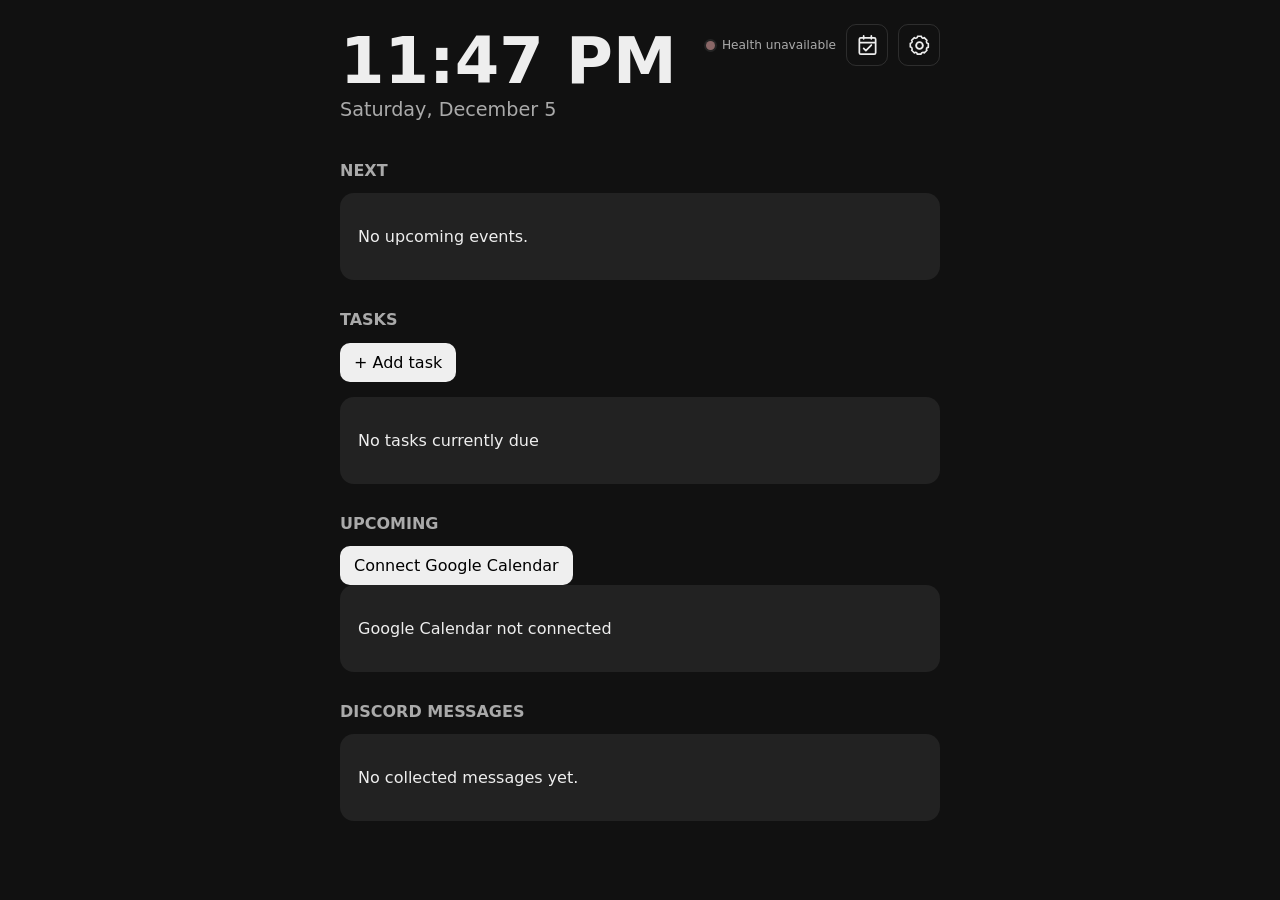
==== commit a296ac42: "Add Gmail pending tasks UI" ====
--- a/index.html
+++ b/index.html
@@ -118,6 +118,24 @@
             </section>
 
             <section>
+                <div
+                    id="pending-tasks-section"
+                    hidden
+                >
+                    <h2>Pending Tasks</h2>
+
+                    <p
+                        id="pending-tasks-status"
+                        class="pending-tasks-status"
+                        role="status"
+                        aria-live="polite"
+                    ></p>
+
+                    <div id="pending-task-list"></div>
+                </div>
+            </section>
+
+            <section>
                 <h2>Tasks</h2>
 
                 <button id="show-add-task">+ Add task</button>
--- a/style.css
+++ b/style.css
@@ -1744,3 +1744,35 @@
 .discord-original-announcement-messages[hidden] {
     display: none;
 }
+.pending-tasks-status:empty {
+    display: none;
+}
+
+.pending-task-card h3 {
+    margin-top: 0.35rem;
+}
+
+.pending-task-source {
+    color: var(--muted, #666);
+    font-size: 0.85rem;
+    font-weight: 600;
+}
+
+.pending-task-description {
+    white-space: pre-wrap;
+}
+
+.pending-task-due {
+    margin-bottom: 0.65rem;
+}
+
+.pending-task-links,
+.pending-task-actions {
+    display: flex;
+    flex-wrap: wrap;
+    gap: 0.65rem;
+}
+
+.pending-task-links {
+    margin-bottom: 0.9rem;
+}
